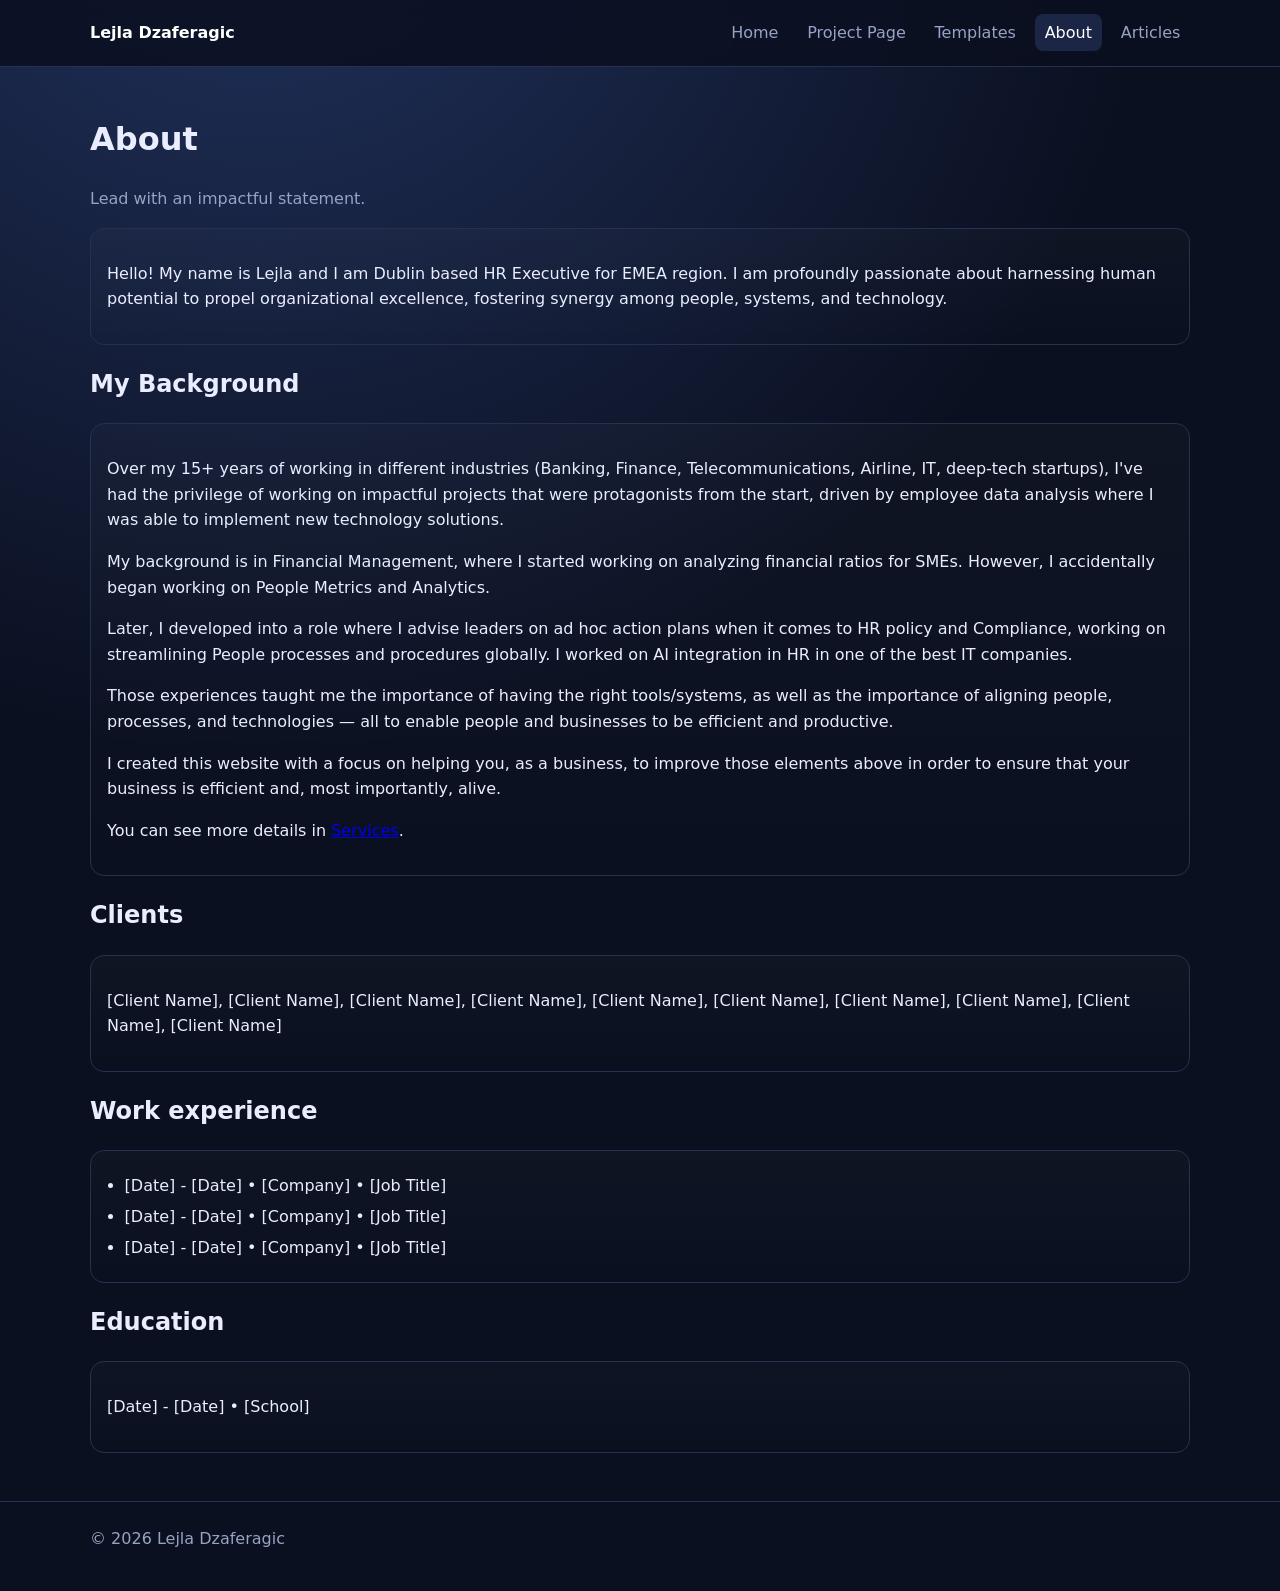
==== about.html @ 00cb9437 "Build professional multi-page website from Google Sites content" ====
<!doctype html>
<html lang="en">
<head>
  <meta charset="UTF-8" /><meta name="viewport" content="width=device-width, initial-scale=1.0" />
  <title>About | Lejla Dzaferagic</title><link rel="stylesheet" href="styles.css" />
</head>
<body>
<header><div class="container"><nav><a class="brand" href="index.html">Lejla Dzaferagic</a><div class="menu"><a href="index.html">Home</a><a href="services.html">Project Page</a><a href="templates.html">Templates</a><a class="active" href="about.html">About</a><a href="articles.html">Articles</a></div></nav></div></header>
<main class="container section">
  <h1>About</h1>
  <p class="muted">Lead with an impactful statement.</p>
  <div class="card">
    <p>Hello! My name is Lejla and I am Dublin based HR Executive for EMEA region. I am profoundly passionate about harnessing human potential to propel organizational excellence, fostering synergy among people, systems, and technology.</p>
  </div>

  <h2>My Background</h2>
  <div class="card">
    <p>Over my 15+ years of working in different industries (Banking, Finance, Telecommunications, Airline, IT, deep-tech startups), I've had the privilege of working on impactful projects that were protagonists from the start, driven by employee data analysis where I was able to implement new technology solutions.</p>
    <p>My background is in Financial Management, where I started working on analyzing financial ratios for SMEs. However, I accidentally began working on People Metrics and Analytics.</p>
    <p>Later, I developed into a role where I advise leaders on ad hoc action plans when it comes to HR policy and Compliance, working on streamlining People processes and procedures globally. I worked on AI integration in HR in one of the best IT companies.</p>
    <p>Those experiences taught me the importance of having the right tools/systems, as well as the importance of aligning people, processes, and technologies — all to enable people and businesses to be efficient and productive.</p>
    <p>I created this website with a focus on helping you, as a business, to improve those elements above in order to ensure that your business is efficient and, most importantly, alive.</p>
    <p>You can see more details in <a href="services.html">Services</a>.</p>
  </div>

  <h2>Clients</h2>
  <div class="card"><p>[Client Name], [Client Name], [Client Name], [Client Name], [Client Name], [Client Name], [Client Name], [Client Name], [Client Name], [Client Name]</p></div>

  <h2>Work experience</h2>
  <div class="card"><ul class="clean"><li>[Date] - [Date] • [Company] • [Job Title]</li><li>[Date] - [Date] • [Company] • [Job Title]</li><li>[Date] - [Date] • [Company] • [Job Title]</li></ul></div>

  <h2>Education</h2>
  <div class="card"><p>[Date] - [Date] • [School]</p></div>
</main>
<footer><div class="container">© <span id="y"></span> Lejla Dzaferagic</div></footer>
<script>document.getElementById('y').textContent = new Date().getFullYear();</script>
</body></html>
---- styles.css ----
:root {
  --bg: #0b1020;
  --card: #121a31;
  --muted: #97a3c4;
  --text: #e9edff;
  --brand: #6ea8fe;
  --brand-2: #8df0cc;
  --line: #26304f;
}

* { box-sizing: border-box; }
body {
  margin: 0;
  font-family: Inter, system-ui, -apple-system, Segoe UI, Roboto, Arial, sans-serif;
  color: var(--text);
  background: radial-gradient(circle at 20% -10%, #21335f 0%, var(--bg) 45%);
  line-height: 1.6;
}
.container { width: min(1100px, 92%); margin: 0 auto; }
header {
  position: sticky; top: 0; z-index: 10;
  background: rgba(11,16,32,0.86); backdrop-filter: blur(8px);
  border-bottom: 1px solid var(--line);
}
nav { display: flex; gap: 1rem; align-items: center; justify-content: space-between; padding: .9rem 0; }
.brand { font-weight: 700; color: #fff; text-decoration: none; }
.menu { display: flex; flex-wrap: wrap; gap: .6rem; }
.menu a {
  color: var(--muted); text-decoration: none; padding: .35rem .6rem; border-radius: .5rem;
}
.menu a:hover, .menu a.active { color: #fff; background: #1b2546; }
.hero { padding: 4.5rem 0 3rem; display: grid; gap: 1.4rem; }
.hero h1 { font-size: clamp(2rem, 4vw, 3.2rem); margin: 0; line-height: 1.15; }
.hero p { color: #d6ddf8; font-size: 1.1rem; margin: 0; }
.cta { display: flex; flex-wrap: wrap; gap: .8rem; margin-top: .7rem; }
.btn {
  display: inline-block; text-decoration: none; padding: .75rem 1rem; border-radius: .65rem;
  border: 1px solid transparent; font-weight: 600;
}
.btn.primary { background: linear-gradient(120deg, var(--brand), var(--brand-2)); color: #07101f; }
.btn.secondary { border-color: var(--line); color: #e6ecff; }
.section { padding: 1.6rem 0 3rem; }
.grid { display: grid; gap: 1rem; grid-template-columns: repeat(auto-fit, minmax(230px,1fr)); }
.card {
  background: linear-gradient(180deg, rgba(255,255,255,0.02), rgba(255,255,255,0));
  border: 1px solid var(--line); border-radius: 14px; padding: 1rem;
}
.card h3 { margin: .1rem 0 .35rem; }
.muted { color: var(--muted); }
ul.clean { margin: 0; padding-left: 1.1rem; }
ul.clean li { margin: .35rem 0; }
footer { border-top: 1px solid var(--line); padding: 1.5rem 0 2.5rem; color: var(--muted); }
.badge {
  display: inline-block; font-size: .8rem; letter-spacing: .03em; text-transform: uppercase;
  padding: .2rem .45rem; border: 1px solid var(--line); border-radius: .45rem; color: var(--brand-2);
}
img.hero-img { width: 100%; max-width: 900px; border-radius: 14px; border: 1px solid var(--line); }
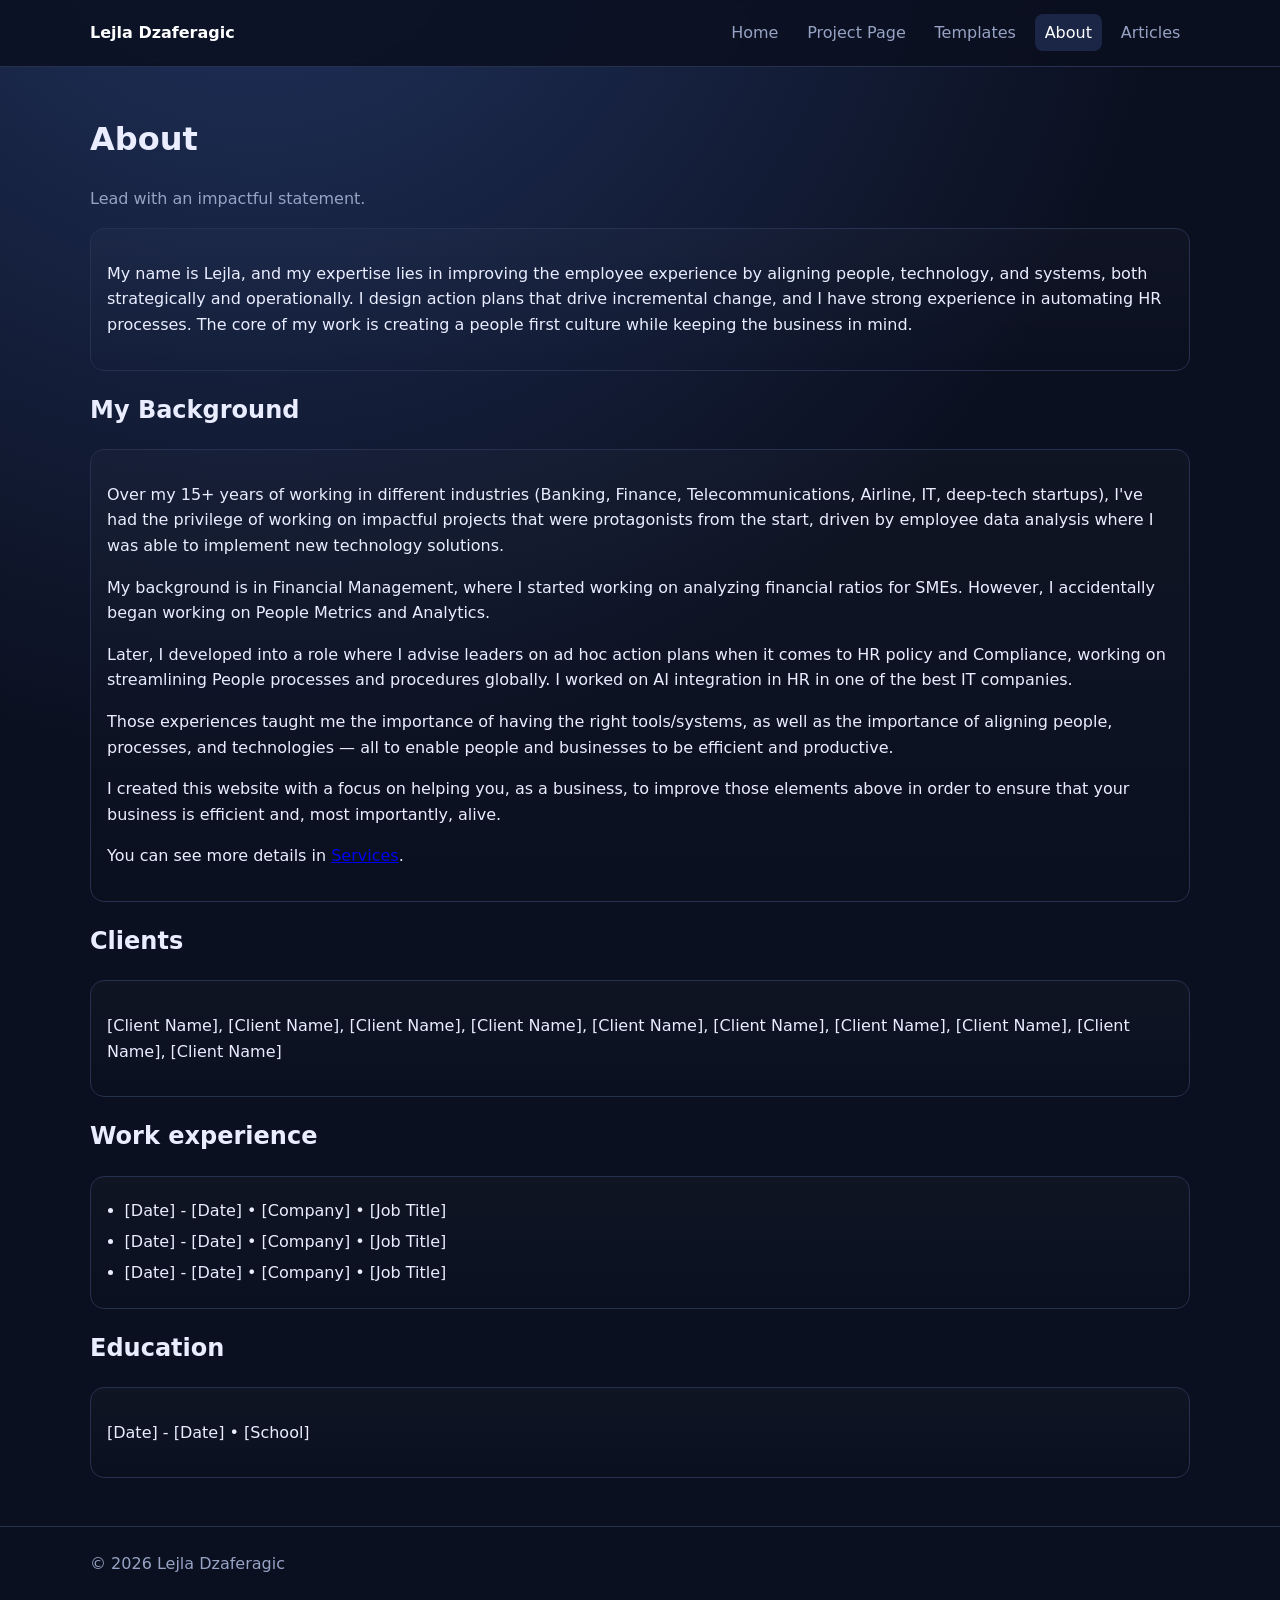
==== commit be4e5910: "Update About section with revised personal statement" ====
--- a/about.html
+++ b/about.html
@@ -10,7 +10,7 @@
   <h1>About</h1>
   <p class="muted">Lead with an impactful statement.</p>
   <div class="card">
-    <p>Hello! My name is Lejla and I am Dublin based HR Executive for EMEA region. I am profoundly passionate about harnessing human potential to propel organizational excellence, fostering synergy among people, systems, and technology.</p>
+    <p>My name is Lejla, and my expertise lies in improving the employee experience by aligning people, technology, and systems, both strategically and operationally. I design action plans that drive incremental change, and I have strong experience in automating HR processes. The core of my work is creating a people first culture while keeping the business in mind.</p>
   </div>
 
   <h2>My Background</h2>
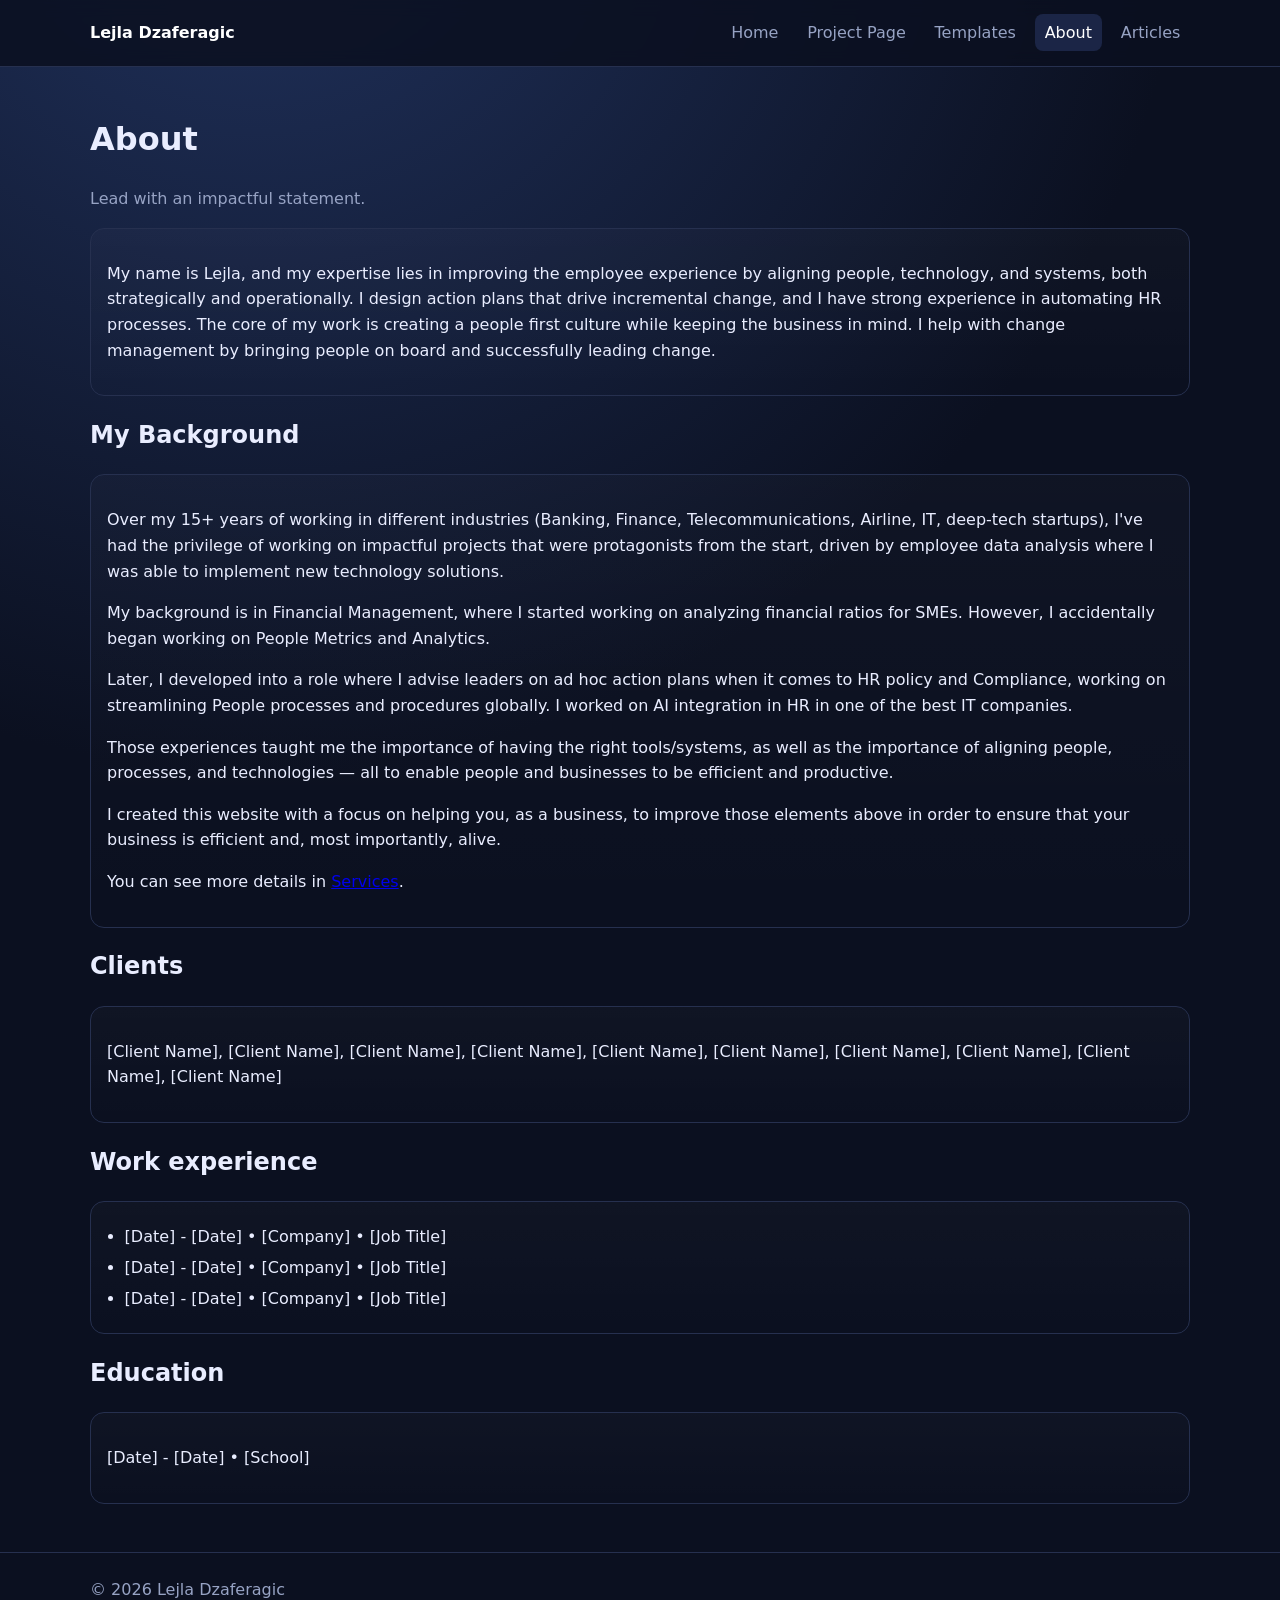
==== commit b5fcbb51: "Update About section with change management line" ====
--- a/about.html
+++ b/about.html
@@ -10,7 +10,7 @@
   <h1>About</h1>
   <p class="muted">Lead with an impactful statement.</p>
   <div class="card">
-    <p>My name is Lejla, and my expertise lies in improving the employee experience by aligning people, technology, and systems, both strategically and operationally. I design action plans that drive incremental change, and I have strong experience in automating HR processes. The core of my work is creating a people first culture while keeping the business in mind.</p>
+    <p>My name is Lejla, and my expertise lies in improving the employee experience by aligning people, technology, and systems, both strategically and operationally. I design action plans that drive incremental change, and I have strong experience in automating HR processes. The core of my work is creating a people first culture while keeping the business in mind. I help with change management by bringing people on board and successfully leading change.</p>
   </div>
 
   <h2>My Background</h2>
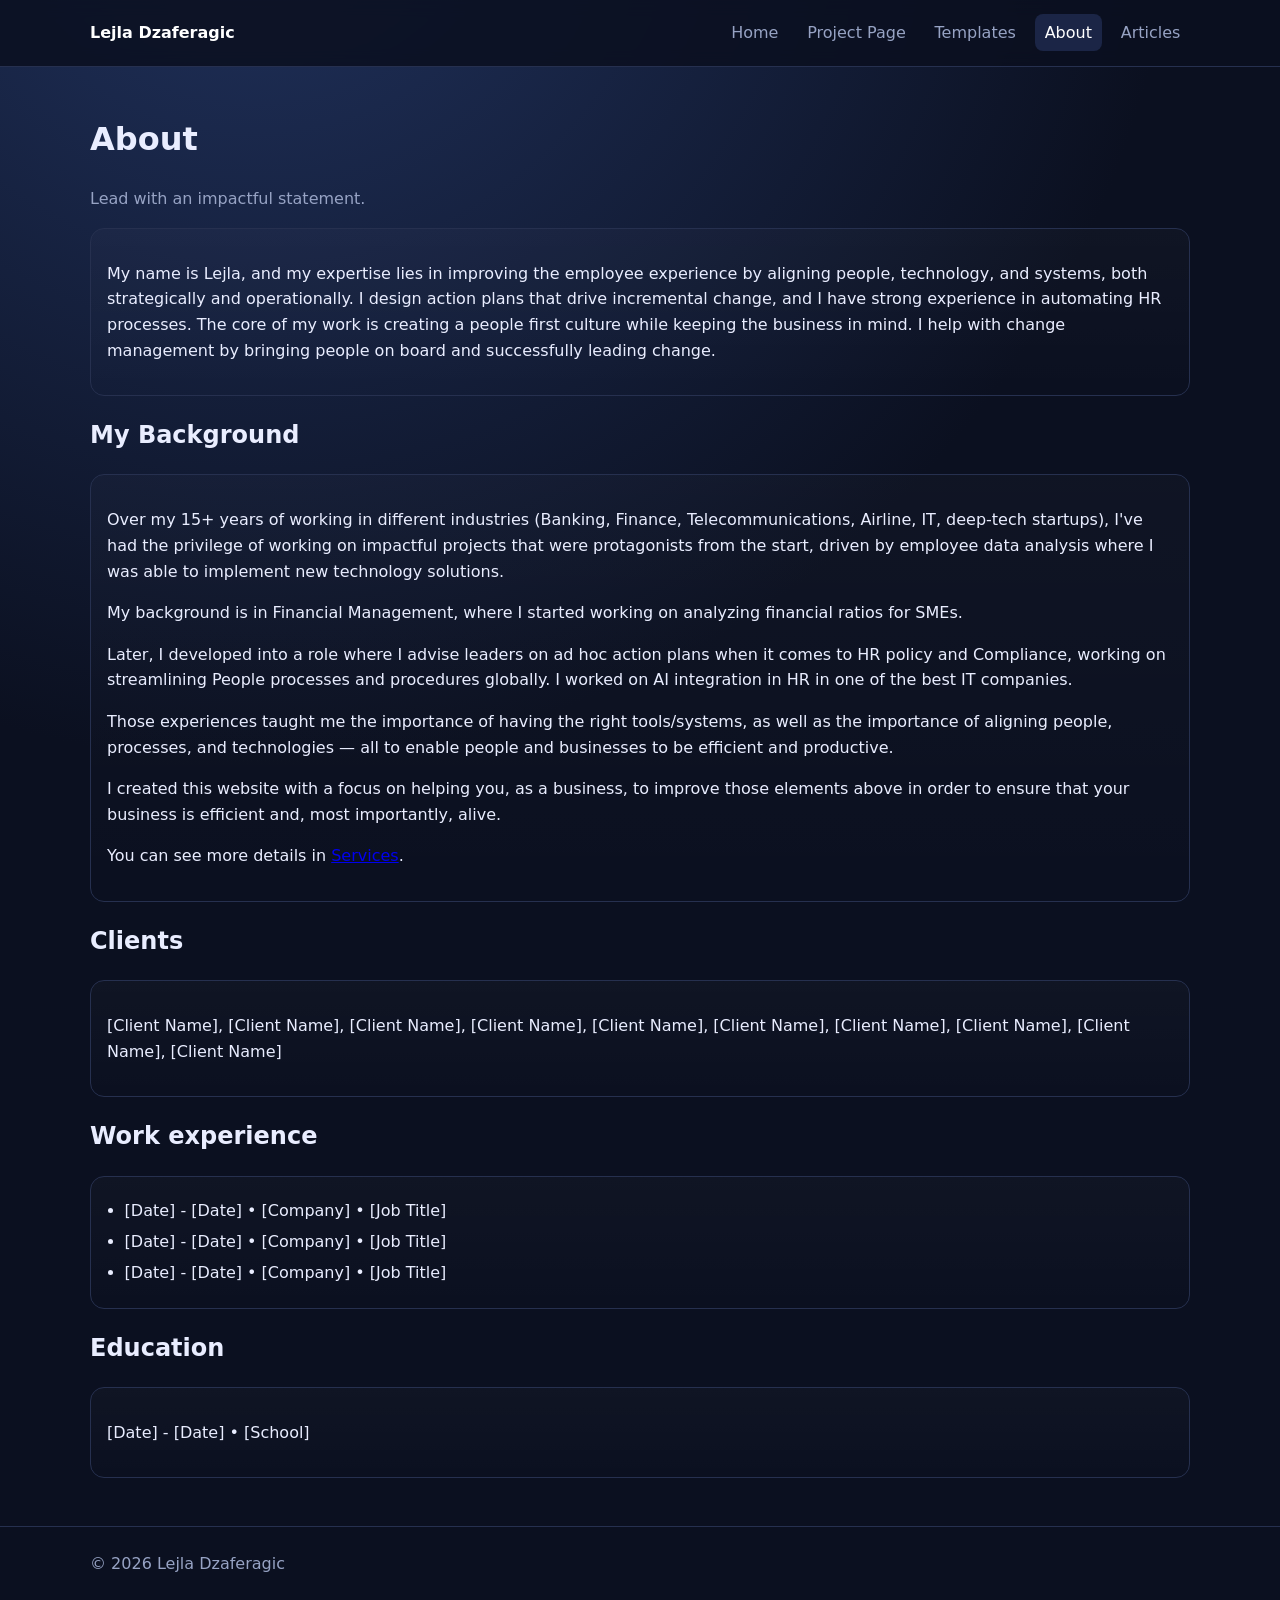
==== commit e3b59043: "Remove People Metrics sentence from About background" ====
--- a/about.html
+++ b/about.html
@@ -16,7 +16,7 @@
   <h2>My Background</h2>
   <div class="card">
     <p>Over my 15+ years of working in different industries (Banking, Finance, Telecommunications, Airline, IT, deep-tech startups), I've had the privilege of working on impactful projects that were protagonists from the start, driven by employee data analysis where I was able to implement new technology solutions.</p>
-    <p>My background is in Financial Management, where I started working on analyzing financial ratios for SMEs. However, I accidentally began working on People Metrics and Analytics.</p>
+    <p>My background is in Financial Management, where I started working on analyzing financial ratios for SMEs.</p>
     <p>Later, I developed into a role where I advise leaders on ad hoc action plans when it comes to HR policy and Compliance, working on streamlining People processes and procedures globally. I worked on AI integration in HR in one of the best IT companies.</p>
     <p>Those experiences taught me the importance of having the right tools/systems, as well as the importance of aligning people, processes, and technologies — all to enable people and businesses to be efficient and productive.</p>
     <p>I created this website with a focus on helping you, as a business, to improve those elements above in order to ensure that your business is efficient and, most importantly, alive.</p>
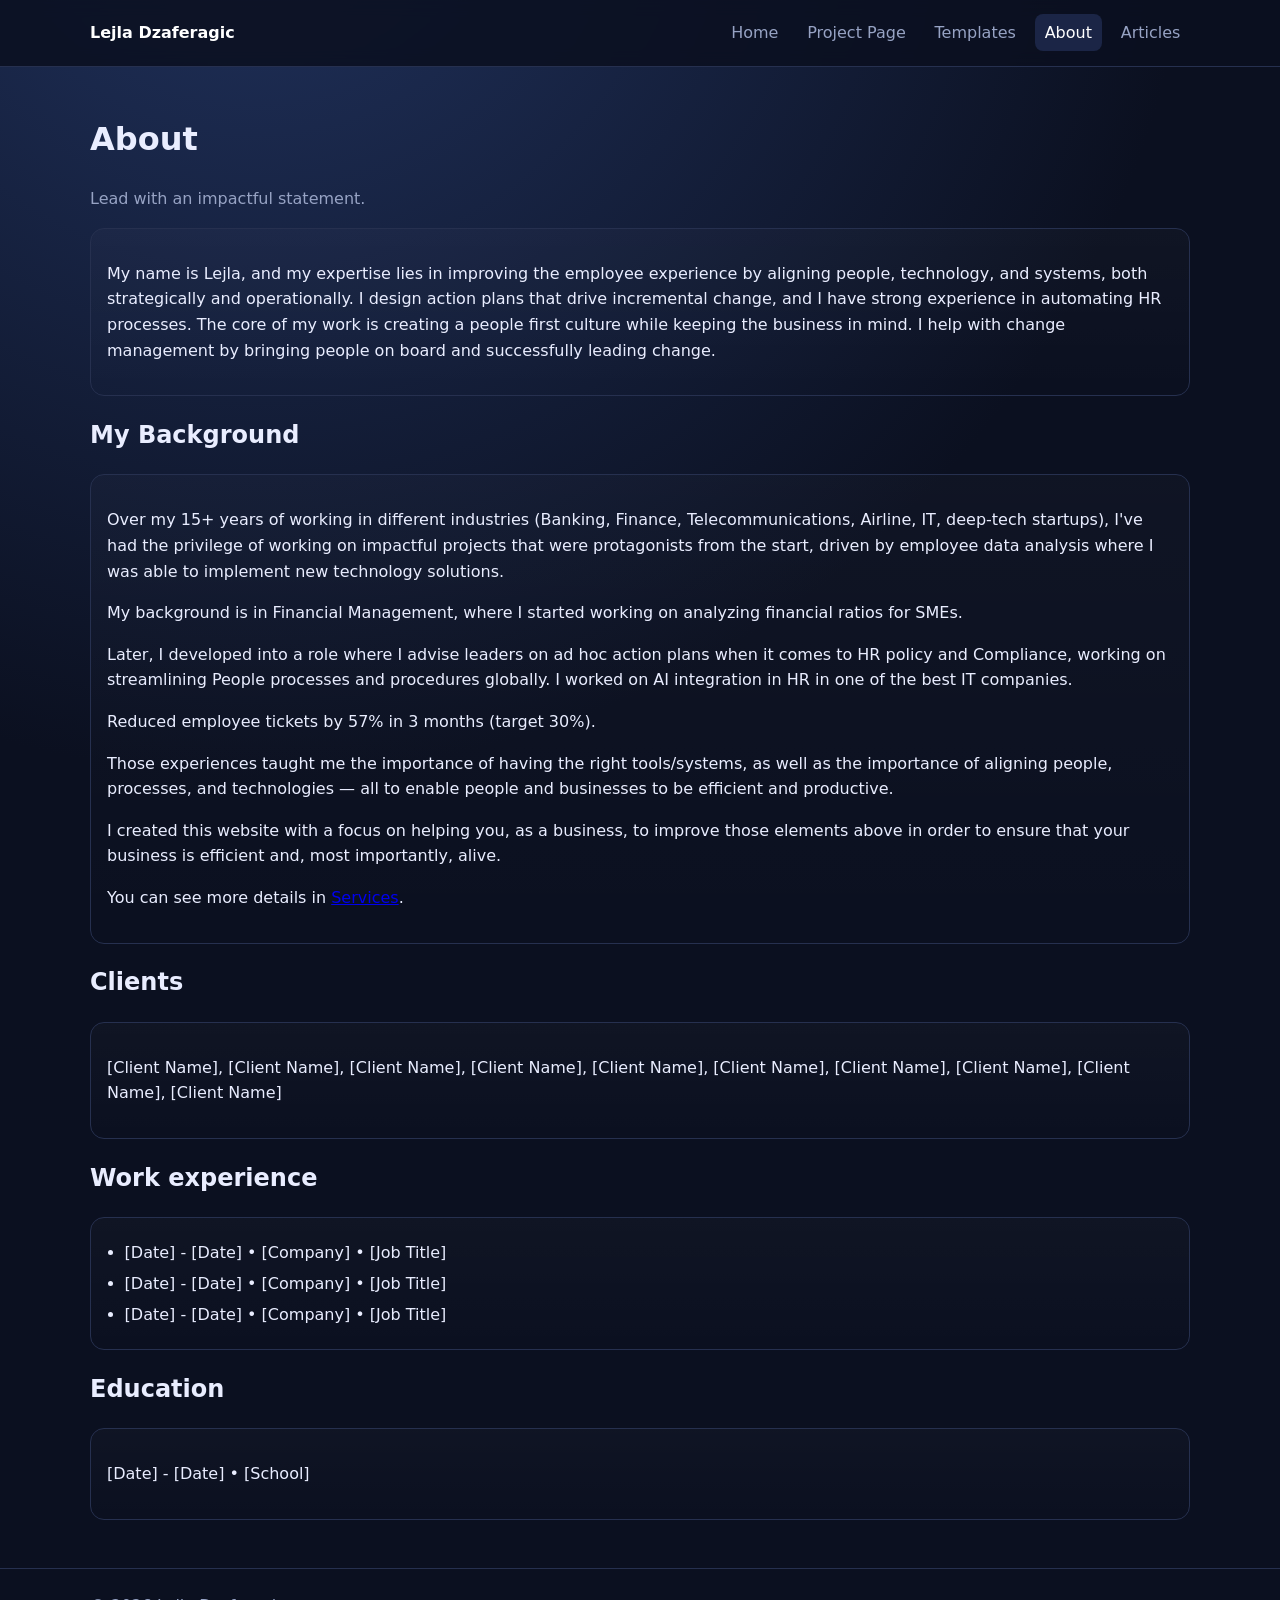
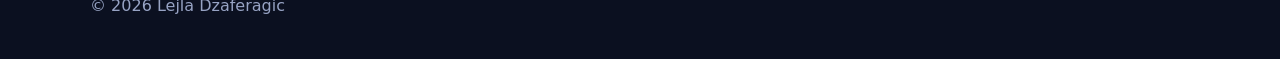
==== commit 4e07d483: "Add AI integration result metric to About section" ====
--- a/about.html
+++ b/about.html
@@ -18,6 +18,7 @@
     <p>Over my 15+ years of working in different industries (Banking, Finance, Telecommunications, Airline, IT, deep-tech startups), I've had the privilege of working on impactful projects that were protagonists from the start, driven by employee data analysis where I was able to implement new technology solutions.</p>
     <p>My background is in Financial Management, where I started working on analyzing financial ratios for SMEs.</p>
     <p>Later, I developed into a role where I advise leaders on ad hoc action plans when it comes to HR policy and Compliance, working on streamlining People processes and procedures globally. I worked on AI integration in HR in one of the best IT companies.</p>
+    <p>Reduced employee tickets by 57% in 3 months (target 30%).</p>
     <p>Those experiences taught me the importance of having the right tools/systems, as well as the importance of aligning people, processes, and technologies — all to enable people and businesses to be efficient and productive.</p>
     <p>I created this website with a focus on helping you, as a business, to improve those elements above in order to ensure that your business is efficient and, most importantly, alive.</p>
     <p>You can see more details in <a href="services.html">Services</a>.</p>
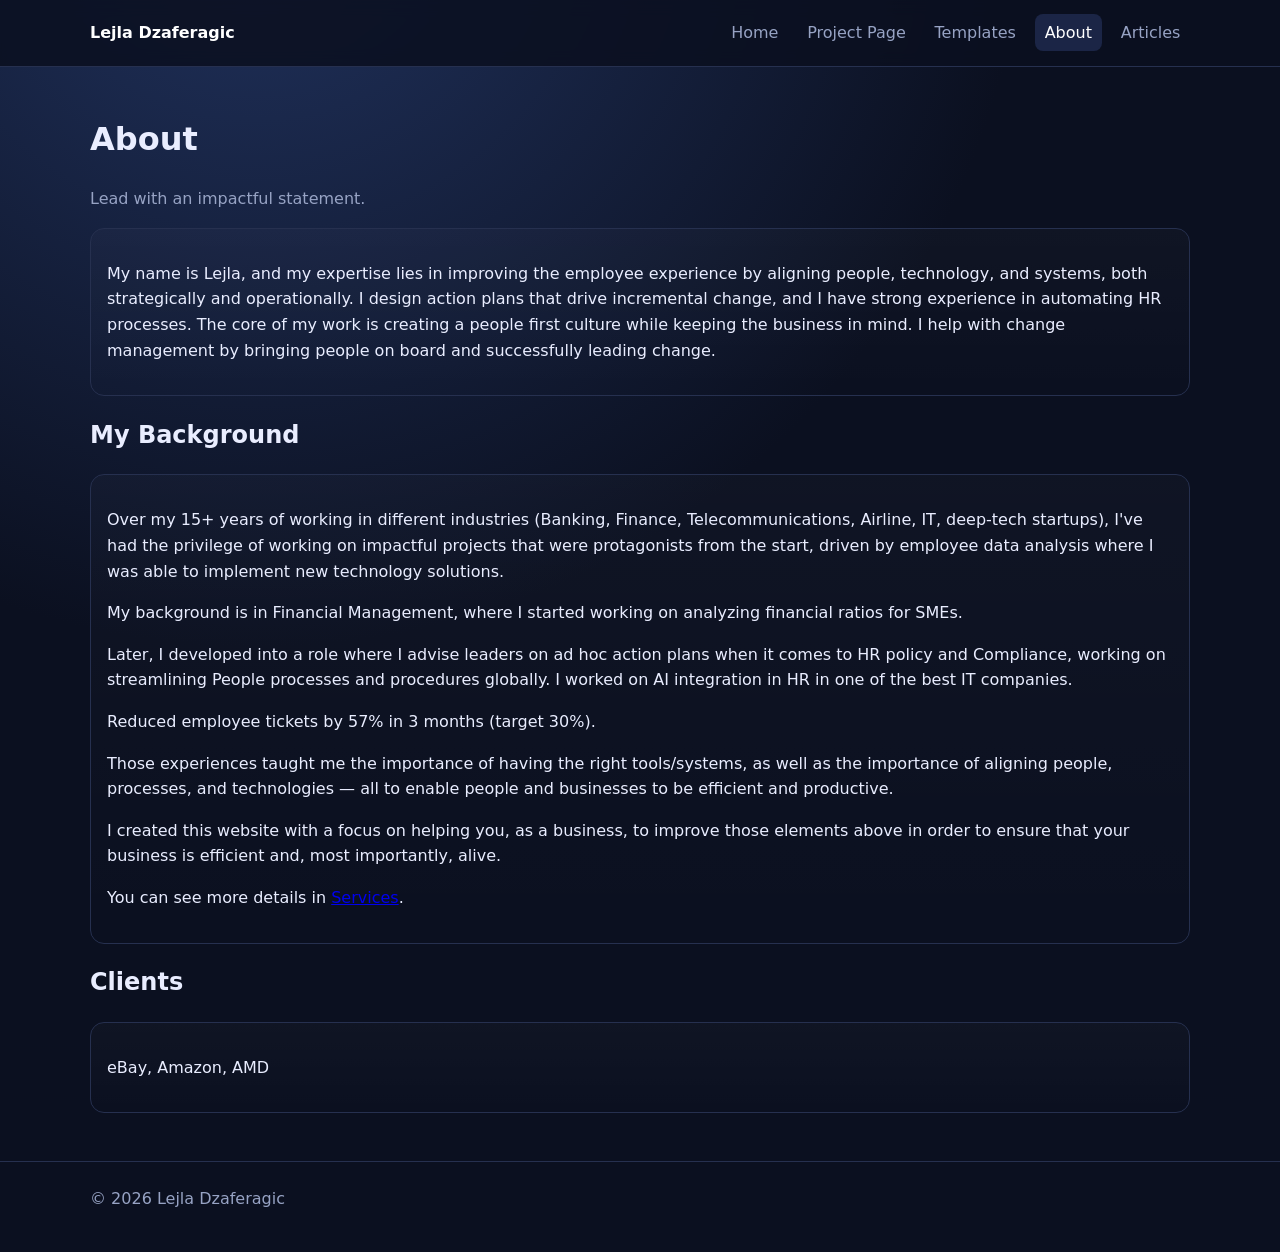
==== commit 3a0f4099: "Update clients and remove Work Experience/Education sections" ====
--- a/about.html
+++ b/about.html
@@ -25,13 +25,7 @@
   </div>
 
   <h2>Clients</h2>
-  <div class="card"><p>[Client Name], [Client Name], [Client Name], [Client Name], [Client Name], [Client Name], [Client Name], [Client Name], [Client Name], [Client Name]</p></div>
-
-  <h2>Work experience</h2>
-  <div class="card"><ul class="clean"><li>[Date] - [Date] • [Company] • [Job Title]</li><li>[Date] - [Date] • [Company] • [Job Title]</li><li>[Date] - [Date] • [Company] • [Job Title]</li></ul></div>
-
-  <h2>Education</h2>
-  <div class="card"><p>[Date] - [Date] • [School]</p></div>
+  <div class="card"><p>eBay, Amazon, AMD</p></div>
 </main>
 <footer><div class="container">© <span id="y"></span> Lejla Dzaferagic</div></footer>
 <script>document.getElementById('y').textContent = new Date().getFullYear();</script>
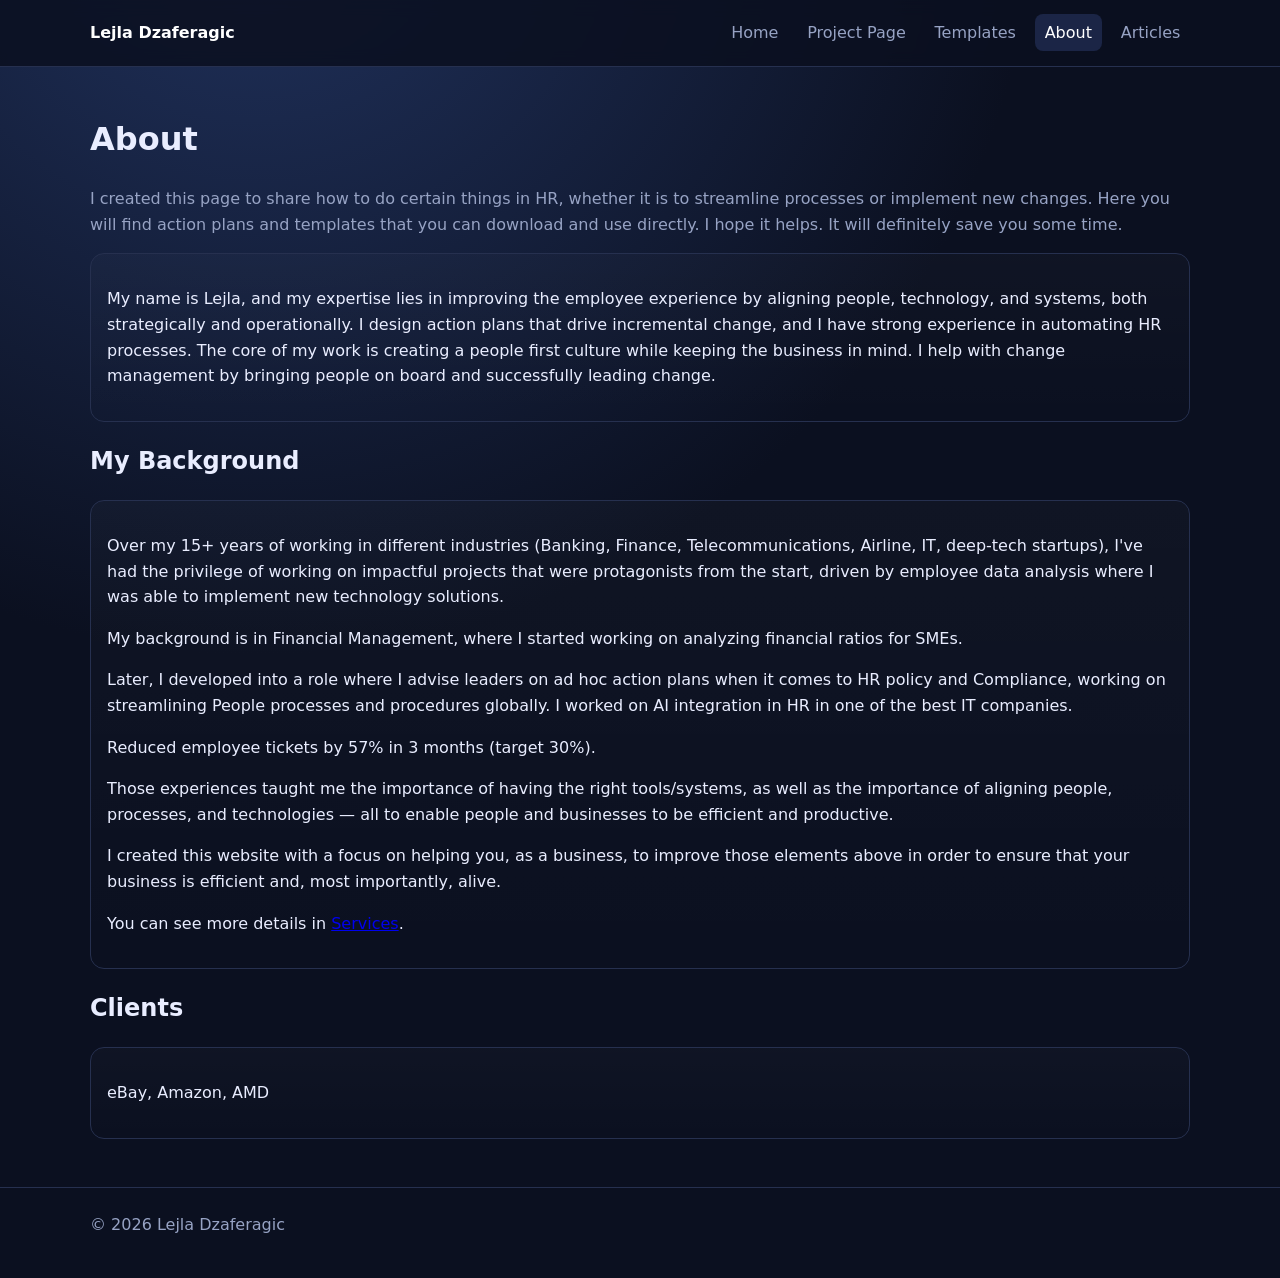
==== commit 25735d2c: "Add gender pay gap template PDF and update About intro text" ====
--- a/about.html
+++ b/about.html
@@ -8,7 +8,7 @@
 <header><div class="container"><nav><a class="brand" href="index.html">Lejla Dzaferagic</a><div class="menu"><a href="index.html">Home</a><a href="services.html">Project Page</a><a href="templates.html">Templates</a><a class="active" href="about.html">About</a><a href="articles.html">Articles</a></div></nav></div></header>
 <main class="container section">
   <h1>About</h1>
-  <p class="muted">Lead with an impactful statement.</p>
+  <p class="muted">I created this page to share how to do certain things in HR, whether it is to streamline processes or implement new changes. Here you will find action plans and templates that you can download and use directly. I hope it helps. It will definitely save you some time.</p>
   <div class="card">
     <p>My name is Lejla, and my expertise lies in improving the employee experience by aligning people, technology, and systems, both strategically and operationally. I design action plans that drive incremental change, and I have strong experience in automating HR processes. The core of my work is creating a people first culture while keeping the business in mind. I help with change management by bringing people on board and successfully leading change.</p>
   </div>
